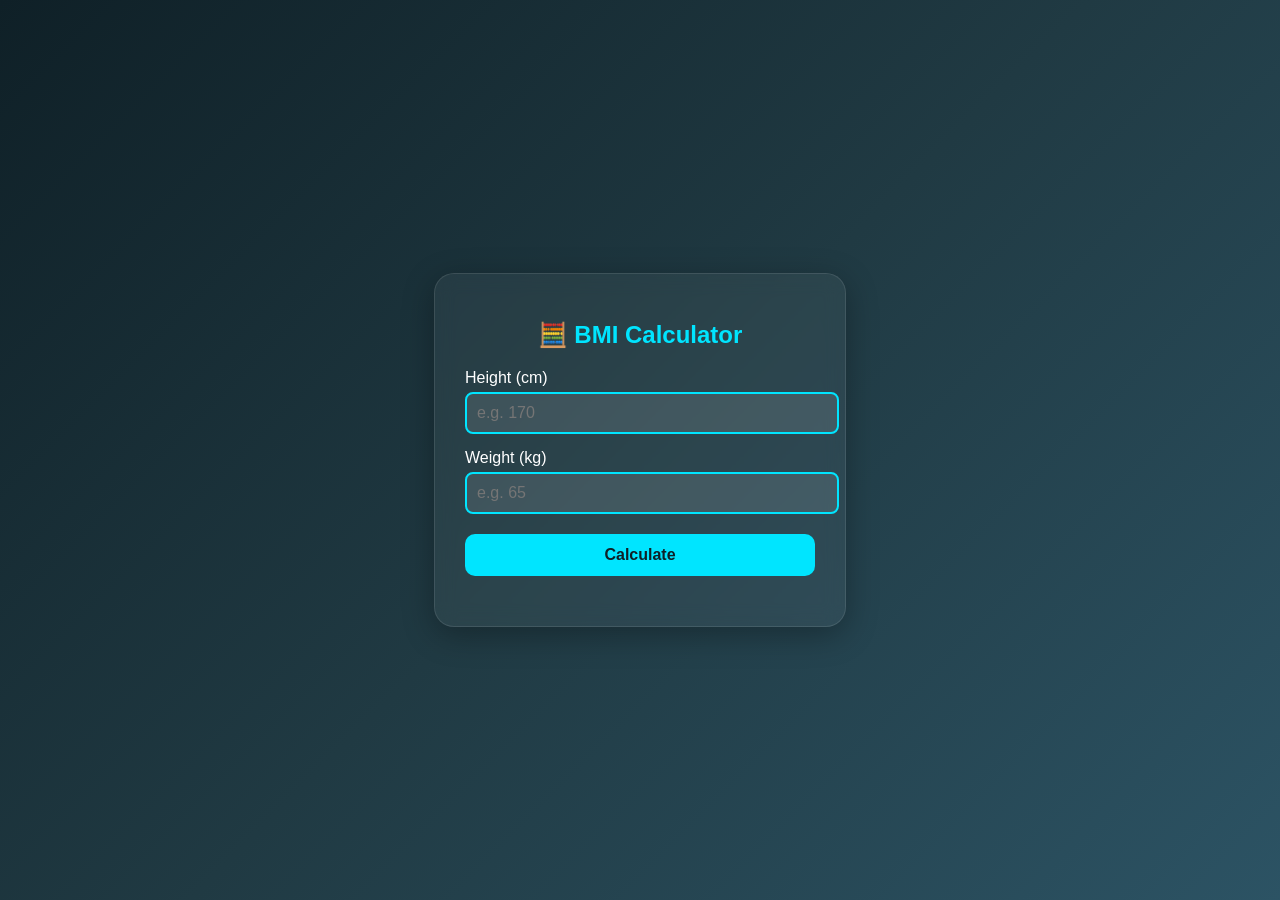
==== bmi.html @ b38a5f3b "Add files via upload" ====
<!DOCTYPE html>
<html lang="en">
<head>
  <meta charset="UTF-8" />
  <meta name="viewport" content="width=device-width, initial-scale=1.0"/>
  <title>Modern BMI Calculator</title>
  <style>
    body {
      margin: 0;
      padding: 0;
      font-family: 'Segoe UI', sans-serif;
      background: linear-gradient(135deg, #0f2027, #203a43, #2c5364);
      color: #ffffff;
      display: flex;
      justify-content: center;
      align-items: center;
      height: 100vh;
    }

    .card {
      background: rgba(255, 255, 255, 0.05);
      border-radius: 20px;
      padding: 30px;
      width: 350px;
      box-shadow: 0 8px 32px rgba(0, 0, 0, 0.3);
      backdrop-filter: blur(10px);
      border: 1px solid rgba(255, 255, 255, 0.1);
      text-align: center;
    }

    .card h1 {
      margin-bottom: 20px;
      color: #00e5ff;
      font-size: 24px;
    }

    .card label {
      display: block;
      margin: 15px 0 5px;
      text-align: left;
    }

    .card input {
      width: 100%;
      padding: 10px;
      border-radius: 8px;
      border: 2px solid #00e5ff;
      background-color: rgba(255, 255, 255, 0.1);
      color: white;
      font-size: 16px;
      outline: none;
      transition: 0.3s ease;
    }

    .card input:focus {
      border-color: #ffffff;
    }

    .card button {
      margin-top: 20px;
      width: 100%;
      padding: 12px;
      background: #00e5ff;
      border: none;
      color: #0f2027;
      font-size: 16px;
      font-weight: bold;
      border-radius: 10px;
      cursor: pointer;
      transition: background 0.3s ease;
    }

    .card button:hover {
      background: #00bcd4;
    }

    .result {
      margin-top: 20px;
      font-size: 18px;
      color: #ffffff;
      font-weight: 500;
    }
        
     @media (max-width:600px){
        .card{
            width: 300px;
        }
         *{
            padding: 0;
            margin:0;
            box-sizing:border-box;
     }
      body{
            display: flex;
            align-items: center;
            justify-content: center;
            min-height: 100vh;
            font-family: Arial, Helvetica, sans-serif;
        }
  </style>
</head>
<body>

  <div class="card">
    <h1>🧮 BMI Calculator</h1>
    <label for="height">Height (cm)</label>
    <input type="number" id="height" placeholder="e.g. 170" />

    <label for="weight">Weight (kg)</label>
    <input type="number" id="weight" placeholder="e.g. 65" />

    <button onclick="calculateBMI()">Calculate</button>
    <div class="result" id="result"></div>
  </div>

  <script>
    function calculateBMI() {
      const height = parseFloat(document.getElementById("height").value);
      const weight = parseFloat(document.getElementById("weight").value);
      const result = document.getElementById("result");

      if (isNaN(height) || isNaN(weight) || height <= 0 || weight <= 0) {
        result.textContent = "❌ Please enter valid height and weight.";
        return;
      }

      const heightInMeters = height / 100;
      const bmi = (weight / (heightInMeters * heightInMeters)).toFixed(1);

      let category = "";
      if (bmi < 18.5) category = "Underweight";
      else if (bmi < 24.9) category = "Normal weight";
      else if (bmi < 29.9) category = "Overweight";
      else category = "Obese";

      result.textContent = `✅ Your BMI is ${bmi} (${category})`;
      document.getElementById("height").value='';
      document.getElementById("weight").value='';
    }
  </script>

</body>
</html>
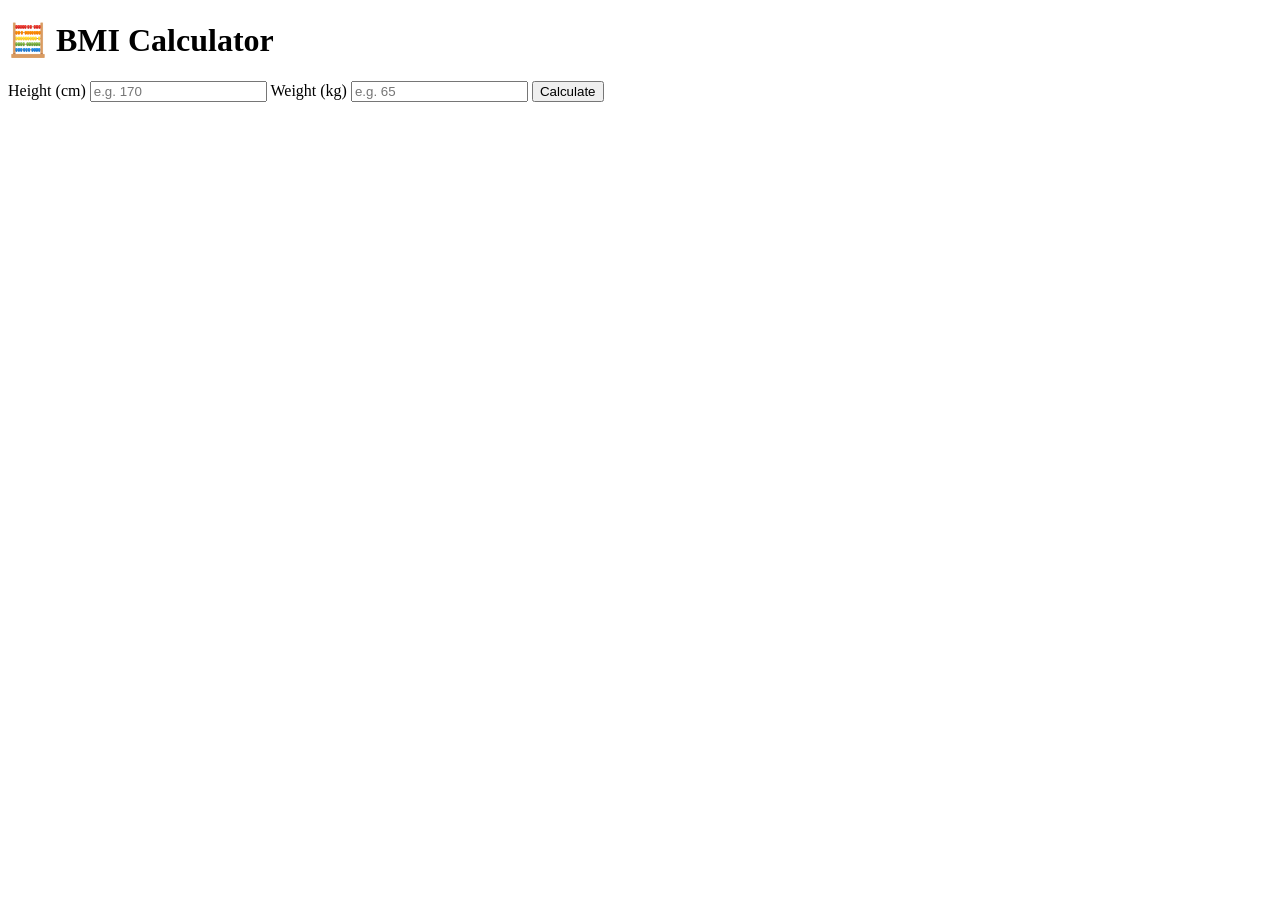
==== commit ac2c40f8: "Update bmi.html" ====
--- a/bmi.html
+++ b/bmi.html
@@ -4,100 +4,7 @@
   <meta charset="UTF-8" />
   <meta name="viewport" content="width=device-width, initial-scale=1.0"/>
   <title>Modern BMI Calculator</title>
-  <style>
-    body {
-      margin: 0;
-      padding: 0;
-      font-family: 'Segoe UI', sans-serif;
-      background: linear-gradient(135deg, #0f2027, #203a43, #2c5364);
-      color: #ffffff;
-      display: flex;
-      justify-content: center;
-      align-items: center;
-      height: 100vh;
-    }
-
-    .card {
-      background: rgba(255, 255, 255, 0.05);
-      border-radius: 20px;
-      padding: 30px;
-      width: 350px;
-      box-shadow: 0 8px 32px rgba(0, 0, 0, 0.3);
-      backdrop-filter: blur(10px);
-      border: 1px solid rgba(255, 255, 255, 0.1);
-      text-align: center;
-    }
-
-    .card h1 {
-      margin-bottom: 20px;
-      color: #00e5ff;
-      font-size: 24px;
-    }
-
-    .card label {
-      display: block;
-      margin: 15px 0 5px;
-      text-align: left;
-    }
-
-    .card input {
-      width: 100%;
-      padding: 10px;
-      border-radius: 8px;
-      border: 2px solid #00e5ff;
-      background-color: rgba(255, 255, 255, 0.1);
-      color: white;
-      font-size: 16px;
-      outline: none;
-      transition: 0.3s ease;
-    }
-
-    .card input:focus {
-      border-color: #ffffff;
-    }
-
-    .card button {
-      margin-top: 20px;
-      width: 100%;
-      padding: 12px;
-      background: #00e5ff;
-      border: none;
-      color: #0f2027;
-      font-size: 16px;
-      font-weight: bold;
-      border-radius: 10px;
-      cursor: pointer;
-      transition: background 0.3s ease;
-    }
-
-    .card button:hover {
-      background: #00bcd4;
-    }
-
-    .result {
-      margin-top: 20px;
-      font-size: 18px;
-      color: #ffffff;
-      font-weight: 500;
-    }
-        
-     @media (max-width:600px){
-        .card{
-            width: 300px;
-        }
-         *{
-            padding: 0;
-            margin:0;
-            box-sizing:border-box;
-     }
-      body{
-            display: flex;
-            align-items: center;
-            justify-content: center;
-            min-height: 100vh;
-            font-family: Arial, Helvetica, sans-serif;
-        }
-  </style>
+  <link rel="stylesheet" href="style.css">
 </head>
 <body>
 
@@ -113,31 +20,6 @@
     <div class="result" id="result"></div>
   </div>
 
-  <script>
-    function calculateBMI() {
-      const height = parseFloat(document.getElementById("height").value);
-      const weight = parseFloat(document.getElementById("weight").value);
-      const result = document.getElementById("result");
-
-      if (isNaN(height) || isNaN(weight) || height <= 0 || weight <= 0) {
-        result.textContent = "❌ Please enter valid height and weight.";
-        return;
-      }
-
-      const heightInMeters = height / 100;
-      const bmi = (weight / (heightInMeters * heightInMeters)).toFixed(1);
-
-      let category = "";
-      if (bmi < 18.5) category = "Underweight";
-      else if (bmi < 24.9) category = "Normal weight";
-      else if (bmi < 29.9) category = "Overweight";
-      else category = "Obese";
-
-      result.textContent = `✅ Your BMI is ${bmi} (${category})`;
-      document.getElementById("height").value='';
-      document.getElementById("weight").value='';
-    }
-  </script>
-
+  <script src="script.js"></script>
 </body>
 </html>
